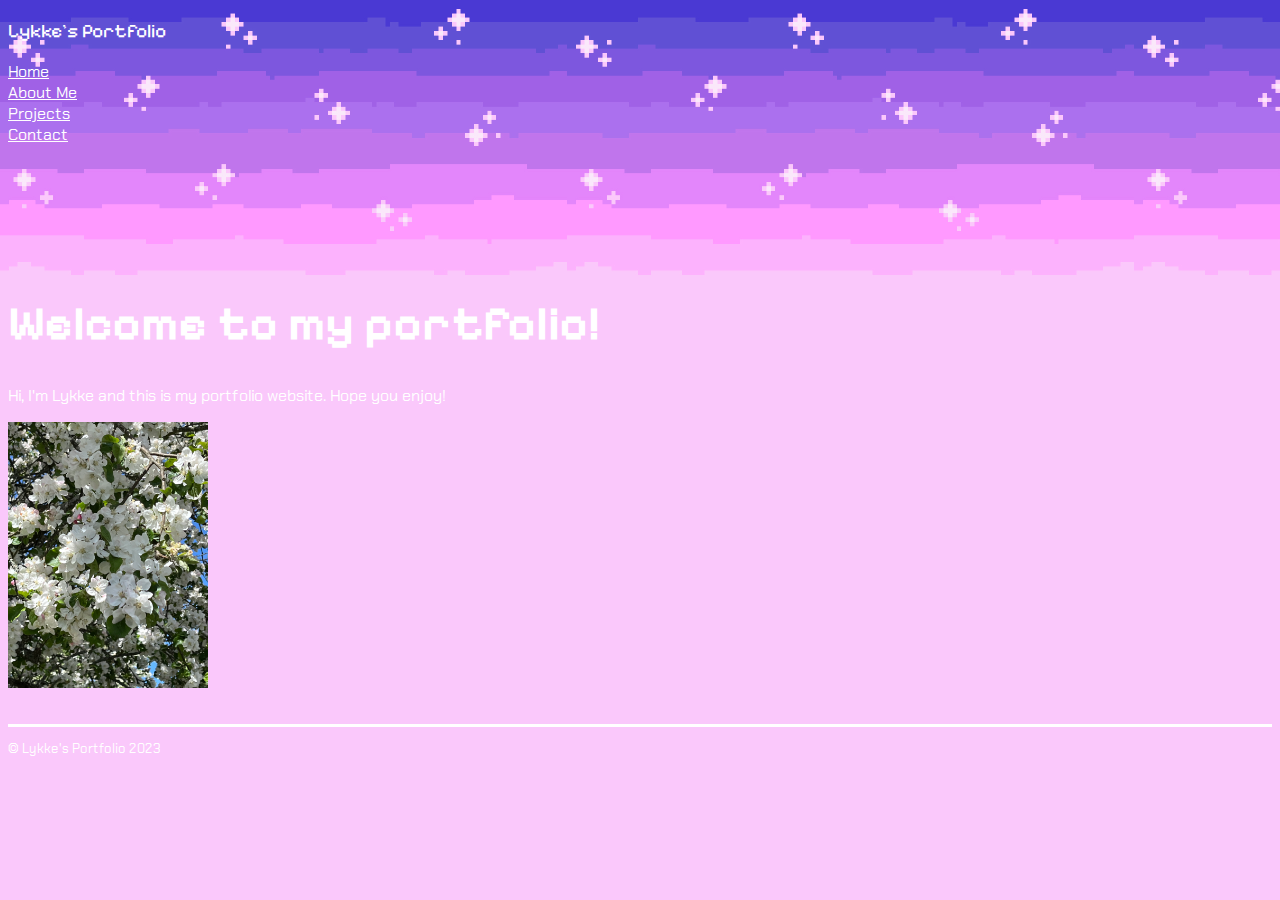
==== index.html @ 7db2c475 "Contact form" ====
<!DOCTYPE html>
<html lang="en">
  <head>
    <meta charset="UTF-8" />
    <meta name="viewport" content="width=device-width, initial-scale=1.0" />
    <title>Lykke's Portfolio</title>
    <link rel="stylesheet" href="css/main.css" />
    <link rel="preconnect" href="https://fonts.googleapis.com" />
    <link rel="preconnect" href="https://fonts.gstatic.com" crossorigin />
    <link
      href="https://fonts.googleapis.com/css2?family=Pixelify+Sans:wght@400;500;600;700&display=swap"
      rel="stylesheet"
    />
    <link rel="preconnect" href="https://fonts.googleapis.com" />
    <link rel="preconnect" href="https://fonts.gstatic.com" crossorigin />
    <link
      href="https://fonts.googleapis.com/css2?family=Chakra+Petch:ital,wght@0,300;0,400;0,500;0,600;0,700;1,300;1,400;1,500;1,600;1,700&display=swap"
      rel="stylesheet"
    />
  </head>
  <body>
    <header>
      <!-- The following 5 lines of code was added courtesy of Eveline Ingesson. -->
      <p id="logo">Lykke's Portfolio</p>
      <nav>
        <ul>
          <a href="#">
            <li>Home</li>
          </a>
          <a href="about-me.html">
            <li>About Me</li>
          </a>
          <a href="#">
            <li>Projects</li>
          </a>
          <a href="contacts.html">
            <li>Contact</li>
          </a>
        </ul>
      </nav>
    </header>
    <main>
      <h1>Welcome to my portfolio!</h1>
      <p>Hi, I'm Lykke and this is my portfolio website. Hope you enjoy!</p>
      <!-- Class-tag was added courtesy of Eveline Ingesson. -->
      <img
        class="pictures"
        src="img/flowers.jpg"
        alt="Picture of apple
      flowers in spring."
      />
    </main>
    <footer>
      <p>© Lykke's Portfolio 2023</p>
    </footer>
  </body>
</html>
---- css/main.css ----
/* Background */
/* the background-image tag is taken from Eveline Ingessons lecture, the rest is though trial and error. */
body {
  background-image: url(/img/starry-night.jpg);
  background-repeat: repeat-x;
  background-size: 567px 284px;
  background-color: #fac8fb;
}

/* Logo */
/* Logo code was added courtesy of Eveline Ingesson. */
#logo {
  color: white;
  font-size: larger;
  font-family: "Pixelify Sans", sans-serif;
  padding-left: 0px;
}

/* Linked List */
/* List-style and anchor code was added courtesy of Eveline Ingesson. */
ul {
  list-style: none;
  padding-left: 0%;
}
a {
  color: white;
  font-family: "Chakra Petch", sans-serif;
}

/* Main Header*/
h1 {
  font-family: "Pixelify Sans", sans-serif;
  font-size: xxx-large;
  color: white;
  margin-top: 150px;
}

/* Text */
p {
  color: white;
  font-family: "Chakra Petch", sans-serif;
}
.pictures {
  width: 200px;
}

/* Footer */
/* Footer code was added courtesy of Eveline Ingessons videos. */
footer {
  color: white;
  font-family: "Chakra Petch", sans-serif;
  font-size: small;
  margin-top: 2rem;
  border-top: 3px solid white;
}

/* Contact form */
#contactname {
  color: black;
  background-color: white;
  border-style: solid;
  border-color: hotpink;
  padding-bottom: 2%;
  padding-left: 1%;
  max-width: 500px;
}

#writing {
  color: black;
  background-color: white;
  border-style: solid;
  border-color: hotpink;
  padding-bottom: 9%;
  padding-left: 1%;
  max-width: 500px;
}

#submitbutton {
  color: white;
  background-color: hotpink;
  border-style: solid;
  border-color: hotpink;
  padding-left: 1%;
  max-width: 60px;
  min-width: 60px;
}
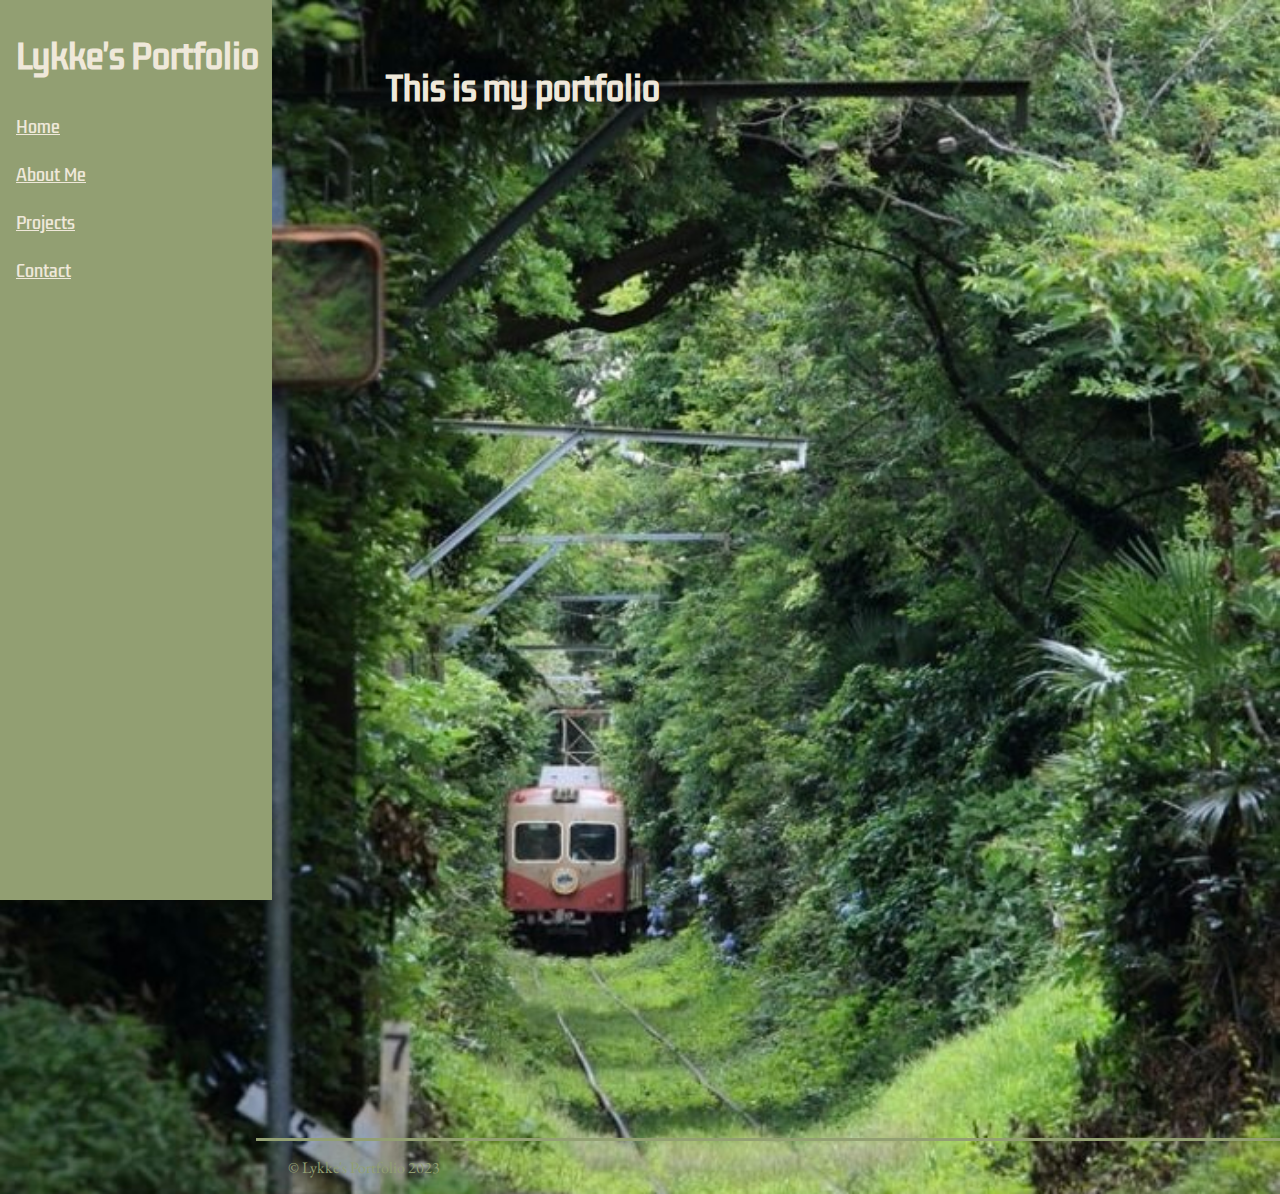
==== commit 72992964: "Changed the whole website" ====
--- a/index.html
+++ b/index.html
@@ -4,33 +4,34 @@
     <meta charset="UTF-8" />
     <meta name="viewport" content="width=device-width, initial-scale=1.0" />
     <title>Lykke's Portfolio</title>
+    <script src="main.js" defer></script>
     <link rel="stylesheet" href="css/main.css" />
     <link rel="preconnect" href="https://fonts.googleapis.com" />
     <link rel="preconnect" href="https://fonts.gstatic.com" crossorigin />
     <link
-      href="https://fonts.googleapis.com/css2?family=Pixelify+Sans:wght@400;500;600;700&display=swap"
+      href="https://fonts.googleapis.com/css2?family=Kdam+Thmor+Pro&display=swap"
       rel="stylesheet"
     />
     <link rel="preconnect" href="https://fonts.googleapis.com" />
     <link rel="preconnect" href="https://fonts.gstatic.com" crossorigin />
     <link
-      href="https://fonts.googleapis.com/css2?family=Chakra+Petch:ital,wght@0,300;0,400;0,500;0,600;0,700;1,300;1,400;1,500;1,600;1,700&display=swap"
+      href="https://fonts.googleapis.com/css2?family=EB+Garamond:ital,wght@0,400;0,500;0,600;0,700;0,800;1,400;1,500;1,600;1,700;1,800&display=swap"
       rel="stylesheet"
     />
   </head>
-  <body>
+  <body class="mainpage">
     <header>
       <!-- The following 5 lines of code was added courtesy of Eveline Ingesson. -->
-      <p id="logo">Lykke's Portfolio</p>
+      <h1>Lykke's Portfolio</h1>
       <nav>
         <ul>
-          <a href="#">
+          <a href="index.html">
             <li>Home</li>
           </a>
           <a href="about-me.html">
             <li>About Me</li>
           </a>
-          <a href="#">
+          <a href="projects.html">
             <li>Projects</li>
           </a>
           <a href="contacts.html">
@@ -39,16 +40,9 @@
         </ul>
       </nav>
     </header>
+
     <main>
-      <h1>Welcome to my portfolio!</h1>
-      <p>Hi, I'm Lykke and this is my portfolio website. Hope you enjoy!</p>
-      <!-- Class-tag was added courtesy of Eveline Ingesson. -->
-      <img
-        class="pictures"
-        src="img/flowers.jpg"
-        alt="Picture of apple
-      flowers in spring."
-      />
+      <h2 class="mainpage-text">This is my portfolio</h2>
     </main>
     <footer>
       <p>© Lykke's Portfolio 2023</p>
--- a/css/main.css
+++ b/css/main.css
@@ -1,86 +1,178 @@
-/* Background */
-/* the background-image tag is taken from Eveline Ingessons lecture, the rest is though trial and error. */
+/* BACKGROUND */
 body {
-  background-image: url(/img/starry-night.jpg);
-  background-repeat: repeat-x;
-  background-size: 567px 284px;
-  background-color: #fac8fb;
+  background-color: #efe8da;
+  margin: 0;
+  min-height: 100vh;
 }
 
-/* Logo */
-/* Logo code was added courtesy of Eveline Ingesson. */
-#logo {
-  color: white;
-  font-size: larger;
-  font-family: "Pixelify Sans", sans-serif;
-  padding-left: 0px;
+.mainpage {
+  background-image: url(/img/homepage-pic.jpeg);
+  background-size: cover;
 }
 
-/* Linked List */
-/* List-style and anchor code was added courtesy of Eveline Ingesson. */
+/* HEADER & LINKED MENU*/
+header {
+  background-color: #929f72;
+  width: 20%;
+  margin: 0;
+  padding-left: 1rem;
+  height: 100%;
+  position: fixed;
+}
+
+h1 {
+  margin-top: 0%;
+  padding-top: 2rem;
+  font-family: "Kdam Thmor Pro", sans-serif;
+  color: #efe8da;
+}
+
 ul {
+  font-family: "Kdam Thmor Pro", sans-serif;
+  color: #efe8da;
   list-style: none;
+  line-height: 3rem;
   padding-left: 0%;
 }
+
 a {
-  color: white;
-  font-family: "Chakra Petch", sans-serif;
+  color: #efe8da;
 }
 
-/* Main Header*/
-h1 {
-  font-family: "Pixelify Sans", sans-serif;
-  font-size: xxx-large;
-  color: white;
-  margin-top: 150px;
+main {
+  margin-left: 20%;
+  padding-left: 2rem;
+  padding-right: 1rem;
 }
 
-/* Text */
-p {
-  color: white;
-  font-family: "Chakra Petch", sans-serif;
-}
-.pictures {
-  width: 200px;
+/* IMAGES */
+
+img {
+  max-width: 100%;
+  max-height: 100%;
 }
 
-/* Footer */
-/* Footer code was added courtesy of Eveline Ingessons videos. */
-footer {
-  color: white;
-  font-family: "Chakra Petch", sans-serif;
-  font-size: small;
-  margin-top: 2rem;
-  border-top: 3px solid white;
+#mail-me-pic {
+  float: left;
+  padding-right: 2rem;
+  padding-left: 15%;
+  padding-top: 15%;
 }
 
-/* Contact form */
-#contactname {
-  color: black;
-  background-color: white;
-  border-style: solid;
-  border-color: hotpink;
-  padding-bottom: 2%;
-  padding-left: 1%;
-  max-width: 500px;
+/* TEXT */
+
+p,
+h3 {
+  font-family: "EB Garamond", serif;
+  color: #929f72;
 }
 
-#writing {
-  color: black;
-  background-color: white;
-  border-style: solid;
-  border-color: hotpink;
-  padding-bottom: 9%;
-  padding-left: 1%;
-  max-width: 500px;
+h2 {
+  margin-top: 0%;
+  padding-top: 4rem;
+  font-family: "EB Garamond", serif;
+  color: #929f72;
 }
 
-#submitbutton {
-  color: white;
-  background-color: hotpink;
-  border-style: solid;
-  border-color: hotpink;
-  padding-left: 1%;
-  max-width: 60px;
-  min-width: 60px;
+footer {
+  margin-left: 20%;
+  margin-top: 80%;
+  padding-left: 2rem;
+  border-top: solid #929f72;
 }
+
+.mainpage-text {
+  margin-top: 0%;
+  padding-top: 4rem;
+  padding-left: 10%;
+  font-family: "Kdam Thmor Pro", sans-serif;
+  color: #efe8da;
+  font-size: xx-large;
+}
+
+/* SPECIFIC SECTIONS & GRID */
+
+#coffee-table-book {
+  display: grid;
+  grid-template-columns: 1fr;
+  padding-right: 10%;
+}
+
+.text {
+  padding-top: 0;
+  padding-right: 10%;
+  padding-left: 10%;
+  margin-right: 0%;
+}
+
+.mainpage {
+  font-family: "Kdam Thmor Pro", sans-serif;
+  align-items: center;
+}
+
+#mail-me-text {
+  padding-left: 15%;
+  padding-top: 17%;
+  padding-right: 15%;
+}
+
+/* MEDIA QUERIES */
+
+@media screen and (max-width: 700px) {
+  header {
+    width: 100%;
+    height: auto;
+    position: relative;
+  }
+  ul {
+    display: flex;
+  }
+  li {
+    margin-left: 1rem;
+    margin-right: 1rem;
+  }
+  main {
+    margin-left: 0%;
+  }
+  footer {
+    margin-left: 0%;
+  }
+  #mail-me-pic {
+    float: none;
+    padding-left: 5%;
+    padding-right: 5%;
+    margin-left: 0%;
+  }
+  #mail-me-text {
+    padding-top: 0%;
+    padding-left: 5;
+    padding-left: 5%;
+  }
+}
+
+@media screen and (min-width: 500px) {
+  .pictures {
+    display: grid;
+    grid-template-areas:
+      "img img"
+      "img img"
+      "img img"
+      "img img";
+    padding-top: 2rem;
+    padding-right: 10%;
+    padding-left: 10%;
+  }
+}
+
+@media screen and (min-width: 700px) {
+  .pictures {
+    display: grid;
+    grid-template-areas:
+      "img img img"
+      "img img img"
+      "img img img";
+    padding-top: 2rem;
+    padding-right: 10%;
+    padding-left: 10%;
+  }
+}
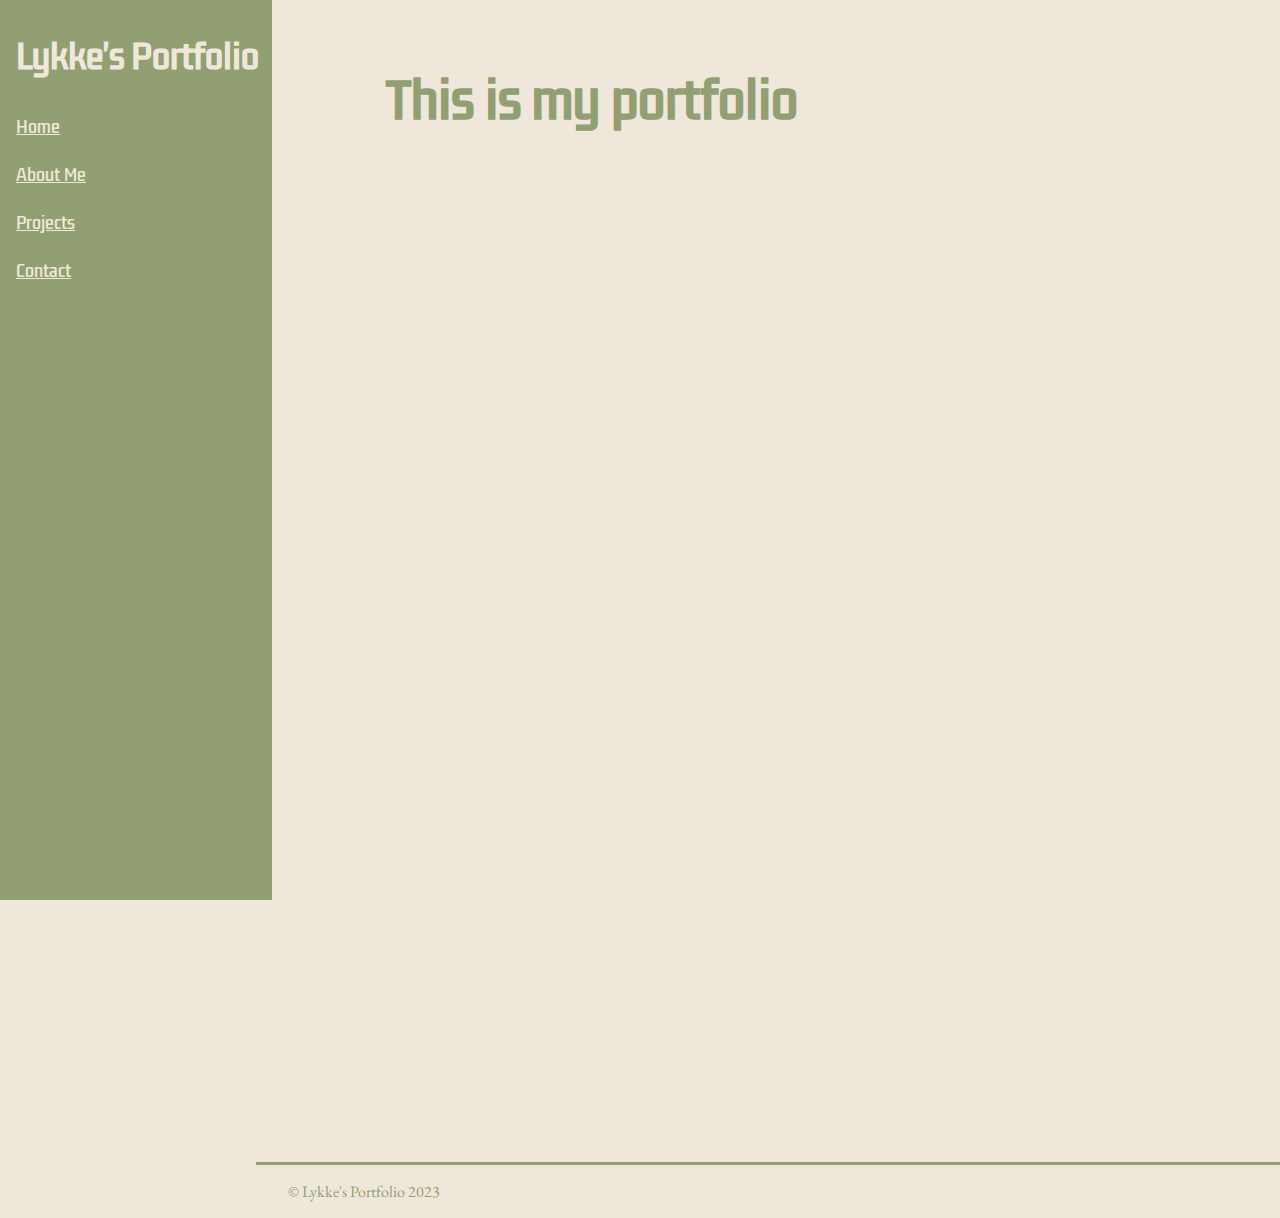
==== commit 48310d4f: "assignment 3" ====
--- a/index.html
+++ b/index.html
@@ -40,7 +40,6 @@
         </ul>
       </nav>
     </header>
-
     <main>
       <h2 class="mainpage-text">This is my portfolio</h2>
     </main>
--- a/css/main.css
+++ b/css/main.css
@@ -4,12 +4,7 @@
   margin: 0;
   min-height: 100vh;
 }
-
-.mainpage {
-  background-image: url(/img/homepage-pic.jpeg);
-  background-size: cover;
-}
-
+/* Linked menu added courtesy of  Eveline Ingesson and inspired by this link: https://www.w3schools.com/howto/howto_css_sidebar_responsive.asp */
 /* HEADER & LINKED MENU*/
 header {
   background-color: #929f72;
@@ -27,6 +22,7 @@
   color: #efe8da;
 }
 
+/* Liststyle tag added courtesy of Eveline Ingesson */
 ul {
   font-family: "Kdam Thmor Pro", sans-serif;
   color: #efe8da;
@@ -86,8 +82,8 @@
   padding-top: 4rem;
   padding-left: 10%;
   font-family: "Kdam Thmor Pro", sans-serif;
-  color: #efe8da;
-  font-size: xx-large;
+  color: #929f72;
+  font-size: xxx-large;
 }
 
 /* SPECIFIC SECTIONS & GRID */
@@ -105,11 +101,6 @@
   margin-right: 0%;
 }
 
-.mainpage {
-  font-family: "Kdam Thmor Pro", sans-serif;
-  align-items: center;
-}
-
 #mail-me-text {
   padding-left: 15%;
   padding-top: 17%;
@@ -117,6 +108,8 @@
 }
 
 /* MEDIA QUERIES */
+/* Media Queries inspired by Eveline Ingesson */
+/* Header media querie inspired by this link: https://www.w3schools.com/howto/howto_css_sidebar_responsive.asp */
 
 @media screen and (max-width: 700px) {
   header {
